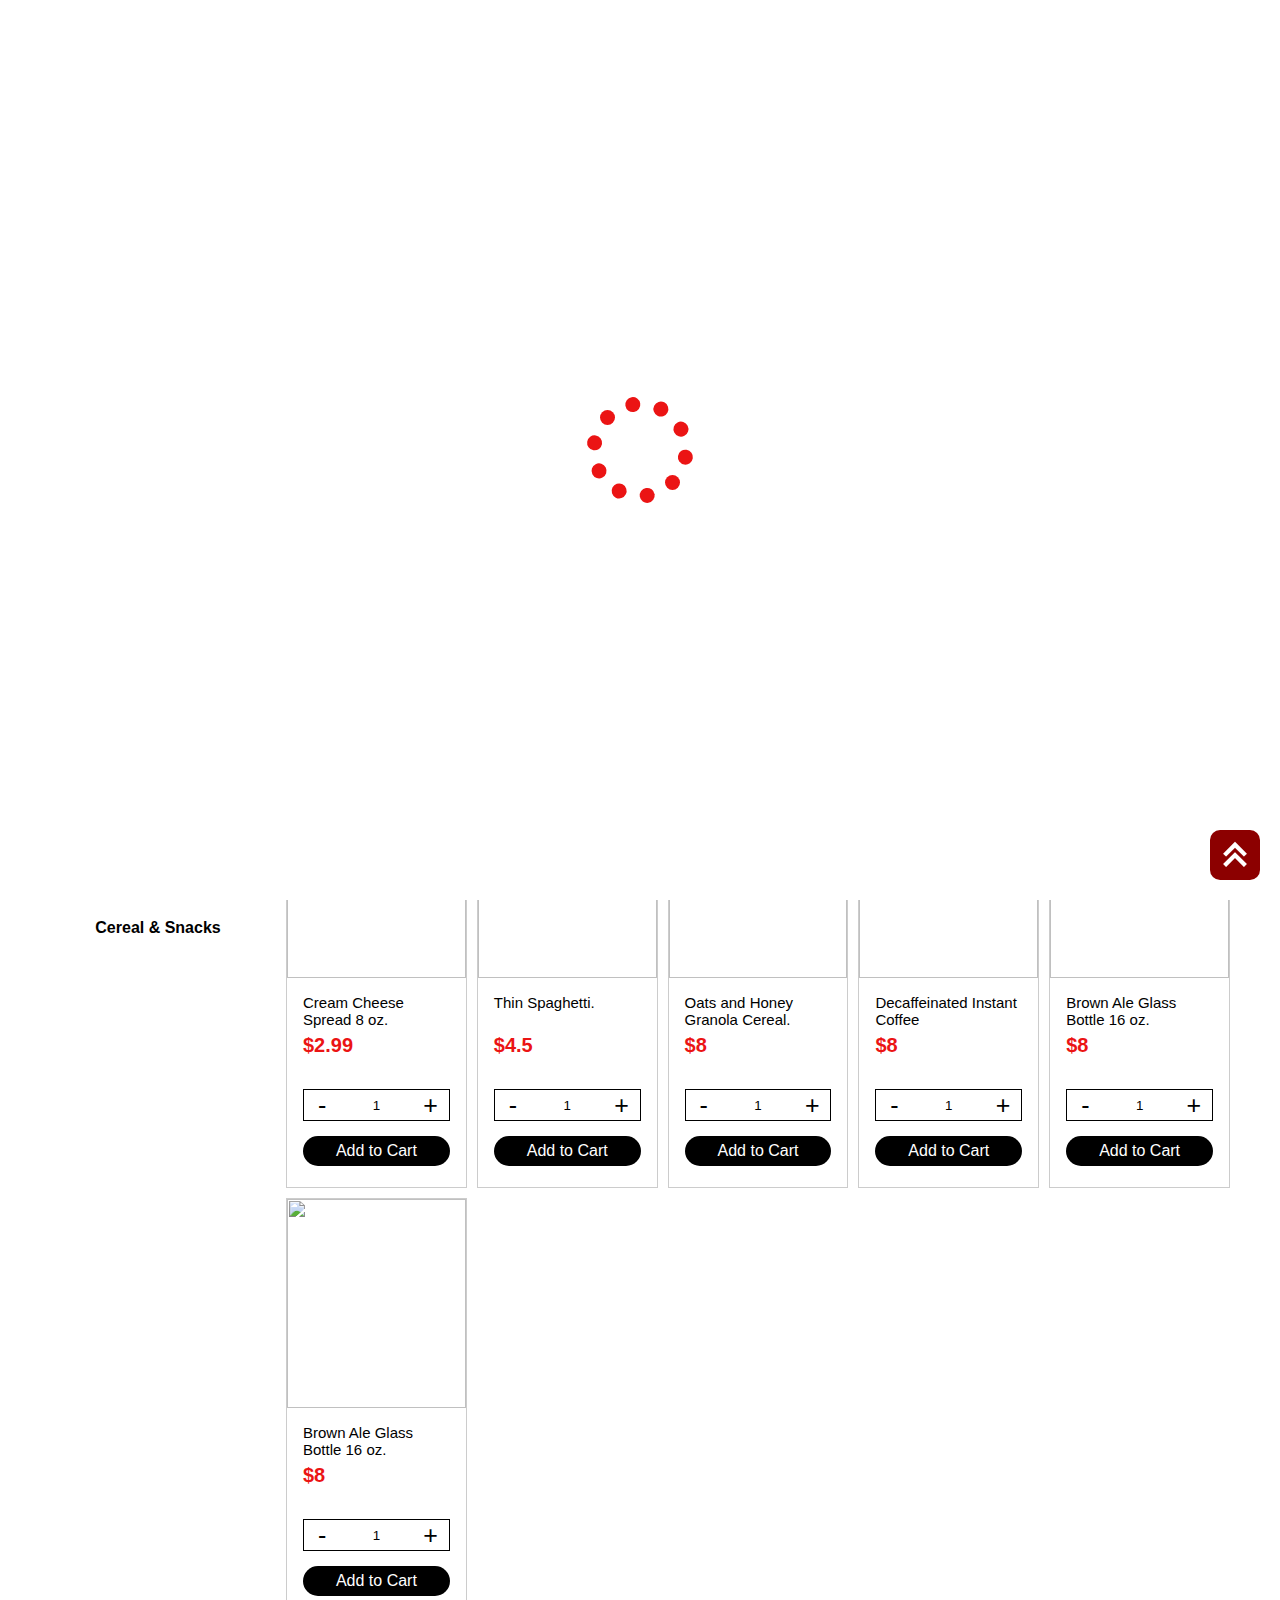
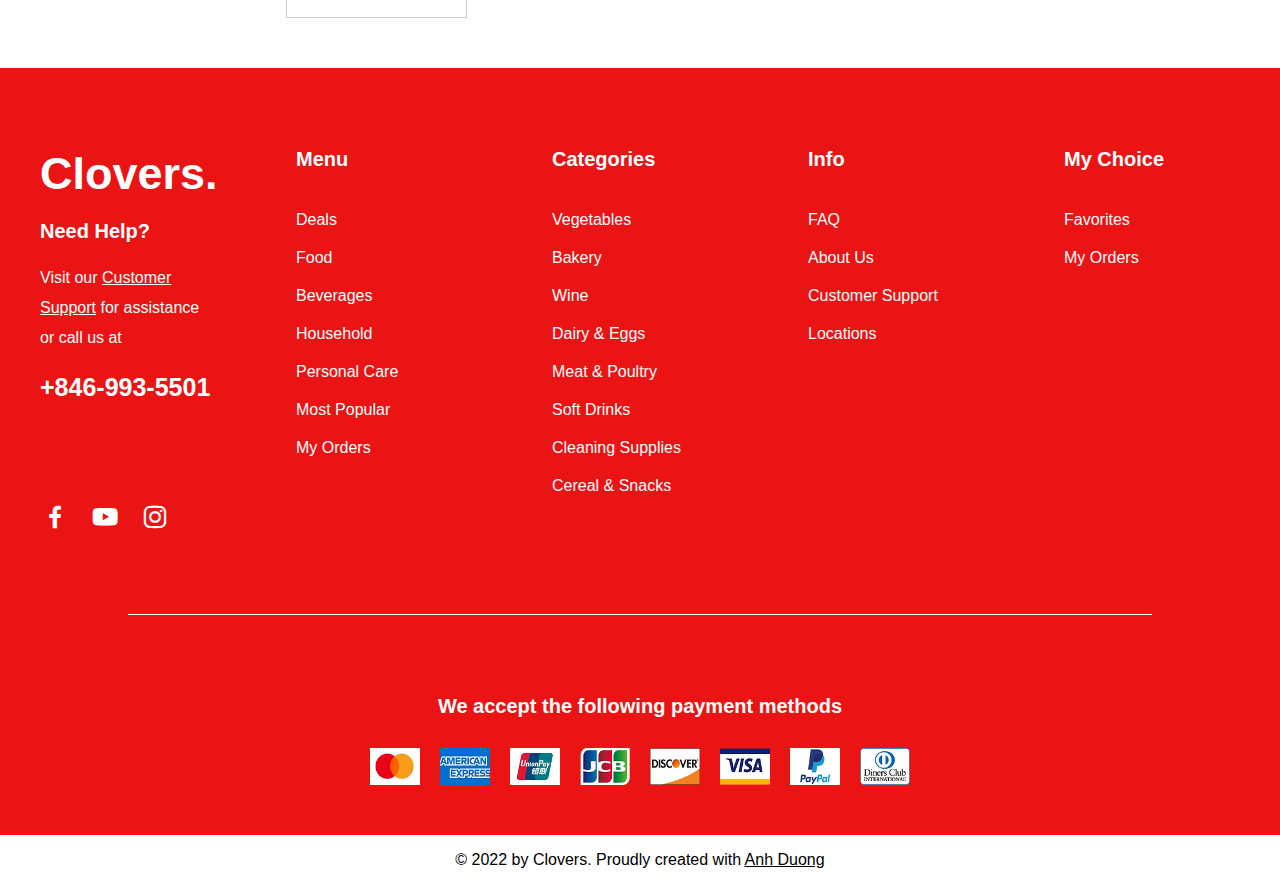
==== product.html @ 2c1ff73f "upload" ====
<!DOCTYPE html>
<html lang="en">

<head>
    <meta charset="UTF-8">
    <meta http-equiv="X-UA-Compatible" content="IE=edge">
    <meta name="viewport" content="width=device-width, initial-scale=1.0">
    <!-- Link css -->
    <link rel="stylesheet" href="src/css/style.css">
    <!-- Link icon -->
    <link href='https://unpkg.com/boxicons@2.1.2/css/boxicons.min.css' rel='stylesheet'>
    <!-- favicon  -->
    <link rel="shortcut icon" href="src/img/logo.png" type="image/x-icon">
    <title>Supermarket</title>
</head>

<body>
    <!-- loading -->
    <div class="loading">
        <div class="loading__main" style="--value:1"></div>
        <div class="loading__main" style="--value:2"></div>
        <div class="loading__main" style="--value:3"></div>
        <div class="loading__main" style="--value:4"></div>
        <div class="loading__main" style="--value:5"></div>
        <div class="loading__main" style="--value:6"></div>
        <div class="loading__main" style="--value:7"></div>
        <div class="loading__main" style="--value:8"></div>
        <div class="loading__main" style="--value:9"></div>
        <div class="loading__main" style="--value:10"></div>
    </div>
    <!-- end loading -->

    <div class="container">
        <header id="header">
            <nav class="sign-in">
                <div class="about-support">
                    <a href="#hello">About Us</a>
                    <a href="">Customer Support</a>
                </div>

                <div class="promotion">
                    <p>Get 20% off your first order.<a href="">Subscribe</a></p>
                </div>

                <div class="main-signIn">
                    <div class="avatar"></div>
                    <a href="signIn.html">Log In</a>
                </div>
            </nav>
            <nav class="search-cart-logo">
                <div class="logo"><a href="index.html">
                        Clovers.</a></div>
                <div class="search">
                    <form action="">
                        <input type="search" placeholder="Search a product e.g. milk" required>
                        <button><i class='bx bx-search'></i></button>
                    </form>
                </div>
                <div class="cart-location">
                    <a href=""> <i class='bx bxs-location-plus'></i></a>

                    <a href=""><i class='bx bxs-cart'></i></a>

                    <label for="checkMenu" class='bx bx-menu'></label>

                </div>
            </nav>
            <nav class="menu">
                <input type="checkbox" name="" id="checkMenu" hidden>
                <ul class="main-menu">
                    <li class="close-x"><label for="checkMenu" class="bx bx-x"></label></li>
                    <li class="item"><a href="">Deals</a></li>
                    <li class="item">
                        <a>Food <i class='bx bx-chevron-down'></i></a>
                        <ul class="sub-menu">
                            <li class="sub-item"><a href="">Vegetables</a></li>
                            <li class="sub-item"><a href="">Fruit</a></li>
                            <li class="sub-item"><a href="">Meat & Poultry</a></li>
                            <li class="sub-item"><a href="">Dairy & Eggs</a></li>
                            <li class="sub-item"><a href="">Cereals & Snacks</a></li>
                        </ul>
                    </li>
                    <li class="item">
                        <a>Beverages <i class='bx bx-chevron-down'></i></a>
                        <ul class="sub-menu">
                            <li class="sub-item"><a href="">Tea</a></li>
                            <li class="sub-item"><a href="">Coffee</a></li>
                            <li class="sub-item"><a href="">Soft Drinks</a></li>
                            <li class="sub-item"><a href="">Beer</a></li>
                        </ul>
                    </li>
                    <li class="item">
                        <a>Household <i class='bx bx-chevron-down'></i></a>
                        <ul class="sub-menu">
                            <li class="sub-item"><a href="">Home & Kitchen</a></li>
                            <li class="sub-item"><a href="">Cleaning Supplies</a></li>
                        </ul>
                    </li>
                    <li class="item">
                        <a>Personal Care <i class='bx bx-chevron-down'></i></a>
                        <ul class="sub-menu">
                            <li class="sub-item"><a href="">Personal Hygiene</a></li>
                            <li class="sub-item"><a href="">Babies</a></li>
                        </ul>
                    </li>
                    <li class="item"><a href="">Most Popular</a></li>
                    <li class="item"><a href="">My Orders</a></li>
                    <li class="item singIn"><a href="signIn.html">Sign In</a></li>
                </ul>
            </nav>
        </header>
        <main>
            <p class="title-display-categories">All Product</p>
            <div class="main-detail-Product-List">
                <nav class="sidebar-product">
                    <p class="sidebar-title">Pirce</p>
                    <div class="select-price">
                        <input  type="range" value="1" min="0" max="10">
                        <span>$1</span>
                    </div>
                    <p class="sidebar-title">Categores</p>
                    <ul class="categories-menu">
                        <li class="activeBg"></li>
                        <li style="color: #fff;" class="categories-items first" onclick="animationClick(this)">All Product</li>
                       <!-- js lặp ra categories -->
                    </ul>

                </nav>
                <div class="list-items">
                    <!-- js display product -->
                </div>
            </div>
        </main>
        <footer id="hello">
            <div class="main-footer">
                <div class="footer-colum">
                    <a href="" class="log-footer">Clovers.</a>
                    <p class="help">Need Help?</p>
                    <p class="customer">Visit our <a href="">Customer Support</a> for assistance or call us at</p>
                    <span class="call">+846-993-5501</span>
                    <div class="footer-info">
                        <a href=""><i class='bx bxl-facebook'></i></a>
                        <a href=""><i class='bx bxl-youtube'></i></a>
                        <a href=""><i class='bx bxl-instagram'></i></a>
                    </div>
                </div>

                <div class="footer-colum">
                    <p class="title-end">
                        Menu</p>
                    <nav class="menu-footer">
                        <ul>
                            <li><a href="">Deals</a></li>
                            <li><a href="">Food</a></li>
                            <li><a href="">Beverages</a></li>
                            <li><a href="">Household</a></li>
                            <li><a href="">Personal Care</a></li>
                            <li><a href="">Most Popular</a></li>
                            <li><a href="">My Orders</a></li>
                        </ul>
                    </nav>
                </div>
                <div class="footer-colum">
                    <p class="title-end">
                        Categories</p>
                    <nav class="menu-footer">
                        <ul>
                            <li><a href="">Vegetables</a></li>
                            <li><a href="">Bakery</a></li>
                            <li><a href="">Wine</a></li>
                            <li><a href="">Dairy & Eggs</a></li>
                            <li><a href="">Meat & Poultry</a></li>
                            <li><a href="">Soft Drinks</a></li>
                            <li><a href="">Cleaning Supplies</a></li>
                            <li><a href="">Cereal & Snacks</a></li>
                        </ul>
                    </nav>
                </div>
                <div class="footer-colum">
                    <p class="title-end">
                        Info</p>
                    <nav class="menu-footer">
                        <ul>
                            <li><a href="">FAQ</a></li>
                            <li><a href="">About Us</a></li>
                            <li><a href="">Customer Support</a></li>
                            <li><a href="">Locations</a></li>
                        </ul>
                    </nav>
                </div>
                <div class="footer-colum">
                    <p class="title-end">
                        My Choice</p>
                    <nav class="menu-footer">
                        <ul>
                            <li><a href="">Favorites</a></li>
                            <li><a href="">My Orders</a></li>
                        </ul>
                    </nav>
                </div>
            </div>
            <div class="sub-footer">
                <div class="banking">
                    <p class="title-banking">We accept the following payment methods</p>
                    <div class="box-logo-bank">
                        <img src="src/img/footer1.webp" alt="">
                        <img src="src/img/footer2.webp" alt="">
                        <img src="src/img/footer3.webp" alt="">
                        <img src="src/img/footer4.webp" alt="">
                        <img src="src/img/footer5.webp" alt="">
                        <img src="src/img/footer6.webp" alt="">
                        <img src="src/img/footer7.webp" alt="">
                        <img src="src/img/footer8.webp" alt="">
                    </div>
                </div>
            </div>

            <div class="author">
                <p>© 2022 by Clovers. Proudly created with <a href="">Anh Duong</a></p>
            </div>
        </footer>
    </div>
    <div class="back-top"><a href="#header" class='bx bx-chevrons-up'></a></div>
    <script src="src/js/main.js"></script>
</body>

</html>
---- src/css/style.css ----
* {
    padding: 0;
    margin: 0;
    box-sizing: border-box;
}

html {
    font-family: Arial, Helvetica, sans-serif;
    /* thuộc tính scroll nuột như ny của bạn */
    scroll-behavior: smooth;
}

/* loading */
.loading {
    position: fixed;
    display: flex;
    justify-content: center;
    align-items: center;
    top: 0;
    height: 100vh;
    left: 0;
    right: 0;
    background-color: #fff;
    z-index: 100;
    transition: 1s;
}

.loading__main {
    position: absolute;
    width: 80px;
    height: 80px;
    transform: rotate(calc(var(--value) * 36deg));
}

.loading__main::before {
    content: "";
    width: 15px;
    height: 15px;
    background-color: #eb1414;
    position: absolute;
    border-radius: 50%;
    animation: loading 1s infinite linear;
    animation-delay: calc(var(--value) * 0.1s);
}

@keyframes loading {
    to {
        transform: scale(0);
    }
}

/* end loading */

.container {
    width: 100%;
    height: auto;
}

header {
    width: 100%;
    height: 210px;
}

.sign-in {
    width: 100%;
    height: 60px;
    background: #8c0000;
    display: flex;
    align-items: center;
    padding: 0 50px;
}

.bx.bx-menu {
    display: none;
}

.about-support {
    width: 30%;
    display: flex;
    justify-content: start;
}

.about-support a {
    text-decoration: none;
    color: #fff;
    margin-right: 25px;
}

.promotion {
    width: 40%;
    display: flex;
    justify-content: center;
}

.promotion>p {
    color: #fff;
}

.promotion>p>a {
    color: #fff;
}

.main-signIn {
    width: 30%;
    height: 100%;
    display: flex;
    justify-content: end;
    align-items: center;
}

.main-signIn>a {
    display: inline-block;
    color: #fff;
    text-decoration: none;
}

.main-signIn>a:hover {
    opacity: 0.8;
}

.avatar {
    width: 26px;
    height: 26px;
    border-radius: 50%;
    background-color: #fff;
    position: relative;
    overflow: hidden;
    border: 2px solid #fff;
    margin-right: 20px;
}

.avatar::before {
    content: "";
    position: absolute;
    width: 20px;
    height: 20px;
    border-radius: 50%;
    background-color: #8c0000;
    bottom: -10px;
    left: 1px;
}

.avatar::after {
    content: "";
    position: absolute;
    width: 10px;
    height: 10px;
    border-radius: 50%;
    background-color: #8c0000;
    top: 1px;
    left: 6px;
}

.search-cart-logo {
    width: 100%;
    height: 90px;
    background: #eb1414;
    padding: 0 50px;
    display: flex;
    align-items: center;
}

.logo {
    width: 20%;
    display: flex;
    justify-content: start;
}

.logo a {
    font-size: 45px;
    font-weight: bold;
    text-decoration: none;
    color: #fff;
}

.search {
    width: 60%;
    display: flex;
    justify-content: center;
}

.search>form {
    width: 525px;
    height: 50px;
    background-color: aquamarine;
    border-radius: 50px;
    overflow: hidden;
    display: flex;
}

.search>form>input {
    width: 90%;
    height: 50px;
    outline: none;
    border: none;
    padding-left: 20px;
    font-size: 20px;
}

.search>form>button {
    width: 10%;
    height: 100%;
    border: none;
    background-color: #fff;
}

.search>form>button>.bx-search {
    font-size: 20px;
    font-weight: bold;
    color: #eb1414;
}

.cart-location {
    width: 20%;
    display: flex;
    justify-content: end;
}

.cart-location a {
    text-decoration: none;
    color: #fff;
    font-size: 30px;
    margin-left: 25px;
}

.menu {
    width: 100%;
    height: 60px;
    background-color: #fff;
}
.item.singIn{
    display: none;
}

.close-x {
    display: none;
}

.main-menu {
    width: 100%;
    height: 100%;
    display: flex;
    justify-content: center;
    align-items: center;
    position: relative;
}

.item {
    list-style: none;
    padding: 35px;
}

.item:hover>a,
.item:hover .sub-menu {
    color: #eb1414;
    display: block;
}

.item>a {
    list-style: none;
    color: #000;
    text-decoration: none;
    font-size: 20px;
}

.sub-menu {
    display: none;
    position: absolute;
    top: 60px;
    width: fit-content;
    padding: 0 20px;
    transform: translateX(-20px);
    background-color: #fff;
    z-index: 10;
}

.sub-item {
    list-style: none;
    padding: 10px 0;

}

.sub-item:hover>a {
    color: #eb1414;
}

.sub-item>a {
    text-decoration: none;
    color: #000;
    font-size: 20px;
}

main {
    width: 100%;
    height: auto;
}

/* css banner */
.bgVideo {
    width: 100%;
    height: 600px;
    position: relative;
}

.bgVideo>video {
    width: 100%;
    height: 100%;
    object-fit: cover;
    border-bottom: 1px solid #fff;
}

.sub-bgVideo {
    width: 500px;
    height: auto;
    position: absolute;
    z-index: 1;
    background-color: rgba(235, 255, 255, 0.5);
    color: #000;
    padding: 20px;
    top: 70px;
    left: 100px;
    border-radius: 20px;
}

.sub-title1 {
    display: block;
    font-size: 25px;
    margin: 20px 0;
}

.main-title {
    display: block;
    font-size: 60px;
    font-weight: bold;
    margin: 20px 0;
}

.sub-title2 {
    display: block;
    font-size: 35px;
    font-weight: bold;
    margin: 20px 0;
}

.btn {
    display: inline-block;
    padding: 10px 25px;
    margin: 20px 0;
    border: none;
    border-radius: 20px;
    background-color: #8c0000;
    color: #fff;
    font-weight: bold;
    text-decoration: none;
    transition: 0.25s;
}

.btn:hover {
    background-color: #eb1414;
}

/* end banner */


/* css best deals */

.slider-product-best {
    width: 980px;
    height: auto;
    margin: auto;
}

.slider-title {
    font-size: 40px;
    font-weight: bold;
    margin: 50px 0;
}

.frame-slider {
    width: 100%;
    height: auto;
    position: relative;
}

.bx-chevron-left,
.bx-chevron-right {
    font-size: 80px;
    width: 80px;
    height: 80px;
    display: block;
    position: absolute;
    z-index: 1;
}

.bx-chevron-left {
    left: 0;
    top: 50%;
    transform: translate(-100%, -50%);
    transition: 0.1s;
}

.bx-chevron-right {
    right: 0;
    top: 50%;
    transform: translate(100%, -50%);
    transition: 0.1s;
}

.bx-chevron-right:active,
.bx-chevron-left:active {
    color: #eb1414;
    font-size: 90px;
}

.main-slider-best {
    width: 100%;
    height: 400px;
    display: flex;
    overflow: hidden;
}

.product {
    border: 1px solid #ccc;
    width: 18%;
    height: 100%;
    flex: 1 0 18%;
    margin-right: 2.1%;
    transition: 0.25s;
}

.avatar-product {
    width: 100%;
    height: 50%;
    display: block;
}

.avatar-product>img {
    width: 100%;
    height: 100%;
    object-fit: cover;
}

.name-price {
    padding: 16px;
    display: block;
    text-decoration: none;
}

.name-product {
    font-size: 15px;
    display: block;
    height: 20px;
    margin-bottom: 20px;
    color: #000;
}

.price-product {
    font-size: 20px;
    display: block;
    font-weight: bold;
    color: #eb1414;
}

.add-cart {
    padding: 16px;
}

.add-cart>form {
    display: flex;
    border: 1px solid black;
}

.add-cart>form>input {
    width: 50%;
    height: 30px;
    position: relative;
    text-align: center;
    border: none;
    outline: none;
}

.minus {
    background-color: #fff;
    font-size: 25px;
    width: 25%;
    height: 30px;
    line-height: 30px;
    text-align: center;
    cursor: default;
    border: none;
    user-select: none;
}

.add {
    background-color: #fff;
    font-size: 25px;
    width: 25%;
    height: 30px;
    border: none;
    line-height: 30px;
    text-align: center;
    cursor: default;
    user-select: none;
}

.add:active {
    color: #eb1414;
}
.minus:active {
    color: #eb1414;
}

.btn-add-cart {
    width: 100%;
    height: 30px;
    border: none;
    background-color: #000;
    color: #fff;
    line-height: 30px;
    text-align: center;
    border-radius: 20px;
    cursor: pointer;
    margin-top: 15px;
    transition: 0.25s;
}

.btn-add-cart:hover {
    opacity: 0.6;
}

.btn-shop-best {
    padding: 15px 25px;
    border: none;
    border-radius: 25px;
    margin:50px 0 50px 50%;
    transform: translateX(-50%);
    display: inline-block;
    background-color: #eb1414;
    color: #fff;
    border: 1px solid #eb1414;
    font-weight: bold;
    transition: 0.25s;
    text-decoration: none;
}

.btn-shop-best:hover {
    background-color: #fff;
    color: #eb1414;
}

/*end css best deals */

/* css sub banner */
.sub-banner {
    width: 980px;
    height: 500px;
    margin: 50px auto;
    display: flex;
    transform: translateX(-20px);
}

.banner-left {
    width: 65%;
    height: 100%;
    padding: 0 20px;
    position: relative;
}

.banner-left>img {
    width: 100%;
    height: 100%;
    object-fit: cover;
}

.banner-left:after {
    position: absolute;
    content: "Limited Supply";
    font-size: 25px;
    font-weight: bold;
    z-index: 10;
    width: 150px;
    height: 150px;
    background-color: #eb1414;
    color: #fff;
    top: 50px;
    right: 50px;
    border-radius: 50%;
    display: flex;
    text-align: center;
    align-items: center;
    transition: 0.25s;
    transform: rotate(20deg);
}

.banner-reight {
    width: 35%;
    height: 100%;
    padding: 0 20px;
    position: relative;
}

.banner-reight>img {
    width: 100%;
    height: 100%;
    object-fit: cover;
}

.content-banner-left {
    position: absolute;
    width: 80%;
    height: 100%;
    display: flex;
    flex-direction: column;
    justify-content: center;
    top: 0;
    padding-left: 20px;
}

.content-banner-right>a,
.content-banner-left>a {
    color: #fff;
    text-decoration: none;
    font-weight: bold;
    background-color: #eb1414;
    border-radius: 20px;
    border: 1px solid #eb1414;
    transition: 0.25s;
    display: inline-block;
    width: 150px;
    height: 40px;
    line-height: 40px;
    text-align: center;
    margin-top: 20px;
}

.content-banner-right>a:hover,
.content-banner-left>a:hover {
    color: #eb1414;
    background-color: #fff;
    border: 1px solid #eb1414;
}

.title-left-1 {
    font-size: 20px;
    font-weight: bold;
}

.title-left-2 {
    font-size: 35px;
    font-weight: bold;
    margin: 20px 0;
}

.title-left-3 {
    font-size: 80px;
    font-weight: bold;
}

.title-left-4 {
    font-size: 20px;
    margin: 20px 0;
}

.content-banner-right {
    position: absolute;
    top: 0;
    width: 100%;
    height: 100%;
    padding: 0 20px;
    display: flex;
    flex-direction: column;
    justify-content: center;
}

.title-right-1 {
    font-size: 20px;
    font-weight: bold;
}

.title-right-2 {
    font-size: 110px;
    font-weight: bold;
    margin: 20px 0;
}

.title-right-2>sup {
    font-size: 25px;
    font-weight: bold;
    display: inline-block;
    transform: translate(-15px, -30px);
}

.title-right-3 {
    font-size: 20px;
}

/*end css sub banner */

/* css categories */
.categories {
    width: 980px;
    height: auto;
    margin: 0 auto 50px;
}

.title-categories {
    font-size: 40px;
    font-weight: bold;
    margin: 50px 0;
}

.main-categories {
    display: grid;
    width: 100%;
    grid-template-columns: repeat(4, 1fr);
    grid-auto-rows: 400px;
}

.box-categories {
    border: 2px solid #ccc;
    margin: -2px -2px 0 0;
    position: relative;
    overflow: hidden;
}

.box-categories::after {
    content: "";
    position: absolute;
    width: 200px;
    height: 200px;
    border-radius: 50%;
    background-color: #FEEFD2;
    top: 20px;
    left: 50%;
    z-index: -1;
    transform: translateX(-50%);
    transition: 0.25s;
}

.categories-img {
    width: 100%;
    height: 80%;
}

.categories-img>img {
    width: 100%;
    height: 100%;
    object-fit: contain;
}

.categories-name {
    display: flex;
    justify-content: center;
    align-items: center;
    font-size: 20px;
    font-weight: bold;
}

/* end css categories */

/* css bg sub footer */
.sub-footer-bg {
    width: 100%;
    height: 400px;
    overflow: hidden;
    position: relative;
}

.sub-footer-bg>img {
    width: 150%;
    height: 100%;
    object-fit: cover;
    transition: 0.5s;

}

.content-bg {
    position: absolute;
    color: #fff;
    width: 100%;
    padding: 50px 250px;
    margin-left: 50%;
    transform: translateX(-50%);
    top: 0;
    left: 0;
    right: 0;
    bottom: 0;
    background-color: rgba(0, 0, 0, 0.388);
    z-index: 1;
}

.content-bg>p {
    font-size: 100px;
    font-weight: bold;
    margin: 20px 0;
}

.content-bg>p>sup {
    font-size: 25px;
    font-weight: bold;
    transform: translateY(-25px);
    display: inline-block;
}

.subscribe {
    font-size: 25px;
    font-weight: bold;
}

.order {
    font-size: 30px;
    font-weight: bold;
    margin-bottom: 15px;
    display: block;
}

.content-bg>form {
    width: 100%;
    height: auto;
}

.content-bg>form>label {
    display: block;
    margin-bottom: 10px;
}

.content-bg>form>input[type="text"] {
    width: 75%;
    height: 40px;
    border-radius: 40px;
    border: 2px solid #eb1414;
    outline: none;
    padding: 20px;
    font-size: 20px;
    background-color: #000;
    margin-right: 10px;
    color: #fff;
}

.content-bg>form>input[type="submit"] {
    width: 20%;
    height: 40px;
    border-radius: 40px;
    color: #fff;
    border: 2px solid #eb1414;
    outline: none;
    background-color: #eb1414;
    font-weight: bold;
    transition: 0.25s;
}

.content-bg>form>input[type="submit"]:hover {
    background-color: #fff;
    color: #eb1414;
}

/* end bg sub footer */

/* footer css */

footer {
    width: 100%;
    height: auto;
    background-color: #eb1414;
    color: #fff;
}

.main-footer {
    display: flex;
    padding: 40px 0;
}

.footer-colum {
    width: 20%;
    height: auto;
    padding: 40px;
}

.log-footer {
    font-size: 45px;
    font-weight: bold;
    text-decoration: none;
    color: #fff;
}

.help {
    font-size: 20px;
    font-weight: bold;
    margin: 20px 0;
}

.call {
    font-size: 25px;
    font-weight: bold;
    margin: 20px 0;
    display: block;
}

.customer {
    line-height: 30px;
}

.customer>a {
    color: #fff;
}

.footer-info {
    width: 100%;
    height: auto;
    display: flex;
    margin-top: 100px;
}

.bxl-facebook,
.bxl-youtube,
.bxl-instagram {
    color: #ffffff;
    font-size: 30px;
    margin-right: 20px;
}

.title-end {
    font-size: 20px;
    font-weight: bold;
}

.menu-footer {
    padding-top: 30px;
}

.menu-footer>ul>li {
    list-style: none;
    padding: 10px 0;
}

.menu-footer>ul>li>a {
    color: #fff;
    text-decoration: none;
}

.sub-footer {
    width: 80%;
    height: auto;
    margin: auto;
    text-align: center;
    padding: 50px;
    border-top: 1px solid #fff;
}

.banking {
    width: 100%;
    height: auto;
}

.title-banking {
    font-size: 20px;
    font-weight: bold;
    margin: 30px 0;
}

.box-logo-bank {
    display: flex;
    justify-content: center;
}

.box-logo-bank>img {
    width: 50px;
    margin: 0 10px;
}

.author {
    width: 100%;
    height: 50px;
    background-color: #fff;
    color: #000;
    line-height: 50px;
    text-align: center;
}

.author>p>a {
    color: #000;
}

.back-top{
    position:fixed;
    bottom: 20px;
    right: 20px;
    width: 50px;
    height: 50px;
    border-radius: 10px;
    background-color: #8c0000;
    z-index: 100;
}

.bx-chevrons-up{
    font-size: 50px;
    color: #fff;
    position: absolute;
    z-index: 101;
    text-decoration: none;
    cursor: pointer;
}


/* responsive */

/* responsive mobile */
@media only screen and (max-width:740px) {

    .container {
        width: 100%;
        height: auto;
    }
    .item.singIn{
        display: block;
    }

    header {
        width: 100%;
        height: auto;
    }

    .sign-in {
        display: none;
    }

    .search-cart-logo {
        display: grid;
        grid-template-columns: repeat(3, 1fr);
        grid-template-areas:
            "cc aa ff"
            "bb bb bb"
        ;
        height: auto;
        padding: 20px;
        row-gap: 20px;
    }

    .logo {
        grid-area: cc;
        width: 100%;
    }

    .logo a {
        font-size: 40px;
    }

    .search {
        grid-area: bb;
        width: 100%;
    }

    .cart-location {
        width: 100%;
        grid-area: ff;
    }

    .cart-location a {
        font-size: 30px;
        margin-left: 10px;
    }

    .bx.bx-menu {
        display: block;
        font-size: 35px;
        margin-left: 10px;
        color: #fff;
    }

    .close-x {
        display: block;
        font-size: 40px;
        display: flex;
        justify-content: end;
        align-items: center;
        width: 100%;
    }

    .close-x>.bx.bx-x {
        display: block;
        width: 40px;
        height: 40px;
        color: #000;
    }

    .menu {
        width: 0;
        height: 20px;
    }

    .main-menu {
        position: absolute;
        top: 0;
        left: 0;
        right: 0;
        bottom: 0;
        height: 100vh;
        width: 100%;
        background-color: #ffffff;
        flex-direction: column;
        z-index: 10;
        padding: 20px;
        justify-content: start;
        transform: translateX(-100%);
        transition: 0.25s;
    }

    #checkMenu:checked~.main-menu {
        transform: translateX(0%);
    }

    .item {
        padding: 10px;
        width: 100%;
    }

    .sub-menu {
        position: static;
        background-color: #fff;
        transform: translateX(10px);
    }

    main {
        width: 100%;
        height: auto;
    }

    .bgVideo {
        width: 100%;
        height: 300px;
    }

    .sub-bgVideo {
        width: 100%;
        height: 100%;
        position: absolute;
        z-index: 1;
        background-color: rgba(0, 0, 0, 0.2);
        color: #fff;
        padding: 20px;
        top: 0;
        left: 0;
        border-radius: 0;
    }
    .sub-title1 {
        font-size: 20px;
    }

    .main-title {
        font-size: 30px;
    }
    .sub-title2 {
        font-size: 20px;
    }
    .slider-product-best{
        width: 100%;
        height: auto;
        position: relative;
    }

    .slider-title {
        font-size: 20px;
        font-weight: bold;
        text-align: center;
        margin: 30px 0;
    }
    .main-slider-best {
        width: 80%;
        height: 400px;
        display: flex;
        margin: auto;
    }
    .product {
        border: 1px solid #ccc;
        width: 100%;
        height: 100%;
        flex: 1 0 100%;
        margin: 0;
        transition: 0.25s;
    }    
    .bx-chevron-left {
        left: 0px;
        font-size: 50px;
        top: 50%;
        width: 50px;
        height: 50px;
        transition: 0.1s;
        transform: translateX(0%);
    }
    .bx-chevron-left:active,
    .bx-chevron-right:active{
        font-size: 50px;
    } 
    .bx-chevron-right {
        right: 0px;
        top: 50%;
        width: 50px;
        height: 50px;
        transform: translateX(0%);
        font-size: 50px;
        transition: 0.1s;
    }

    .sub-banner {
        width: 100%;
        height: auto;
        margin: 0;
        display: flex;
        transform: translateX(0);
        flex-direction: column;
    }
    .banner-left {
        width: 100%;
        height: 300px;
        padding: 0 ;
        position: relative;
    }
    .banner-left::after{
        width: 100px;
        height: 100px;
        font-size: 20px;
        top: 10px;
        right: 10px;
    }
    .title-left-2,
    .title-left-1{
        display: none;
    }
    .title-left-3{
        font-size: 30px;
    }
    .title-left-4{
        font-size: 20px;
    }
    .banner-reight {
        width: 100%;
        height: 300px;
        padding: 0;
    }

    .categories {
        width: 100%;
        height: auto;
        margin: 0 auto 50px;
    }
    .title-categories {
        font-size: 20px;
        font-weight: bold;
        margin: 30px 0;
        text-align: center;
    }

    .main-categories {
        display: grid;
        width: 100%;
        padding: 10px;
        grid-template-columns: 1fr 1fr;
        grid-auto-rows: 300px;
    }

    .content-bg {
        position: absolute;
        color: #fff;
        width: 100%;
        padding: 20px;
        margin-left: 0;
        transform: translateX(0);
    }
    .content-bg>form>input[type="text"] {
        width: 60%;
    }
    .content-bg>form>input[type="submit"] {
        width: 30%;
    }

    footer {
        width: 100%;
        height: auto;
    }

    .main-footer {
        display: flex;
        padding: 40px 0;
        flex-direction: column;
    }
    .footer-colum{
        width: 100%;
        text-align: center;
    }
    .footer-info{
        justify-content: space-evenly;
    }
    .box-logo-bank{
        width: 100%;
        height: auto;
    }
    .box-logo-bank>img {
        width: 10.25%;
        margin: 0 5px;
    }

}

/* responsive tablet */
@media only screen and (min-width:740px) and (max-width:1024px) {}

/* css sign in */

.wrapper {
    width: 100%;
    height: auto;
}

.title-from {
    text-align: center;
}

.title-from span {
    font-weight: 600;
    font-size: 16px;
    color: #2D3748;
    display: block;
    margin-bottom: 16px;
}

.title-from p {
    font-weight: 900;
    font-size: 32px;
    color: #1A202C;
    margin-bottom: 48px;
}

.main-from-signUp {
    width: 500px;
    padding: 0 50px;
    margin: auto;
    height: auto;
}

.main-from-signUp>form>span {
    display: block;
    height: 30px;
    line-height: 30px;
    color: red;
}

.main-from-signUp>form {
    width: 100%;
    height: auto;
}

.main-from-signUp>form>label {
    font-weight: 600;
    font-size: 16px;
    line-height: 19px;
    margin: 12px 0 11px;
    display: block;
}

.main-from-signUp>form>input {
    width: 100%;
    height: 50px;
    font-weight: 400;
    font-size: 14px;
    color: #C4C4C4;
    padding-left: 17px;
    border-radius: 5px;
    border: 1px solid #37A9CD;
}

.main-from-signUp>form>button {
    width: 100%;
    height: 50px;
    font-weight: 600;
    font-size: 16px;
    line-height: 19px;
    color: #FFFFFF;
    background: #2D3748;
    border-radius: 5px;
}

.main-from-signUp>form>button img {
    margin: -4px 10px;
}

.main-from-signUp>form>input:focus {
    outline-color: #37A9CD;
}

#submit-signIn {
    background-color: #37A9CD;
    font-weight: 600;
    font-size: 16px;
    color: #FFFFFF;
    margin: 30px 0 15px;
}

.forgot-password {
    margin: 32px auto 150px;
    text-align: center;
    width: 500px;
    height: auto;
    font-weight: 700;
    text-decoration: none;
    font-size: 18px;
    color: #616161;
    line-height: 35px;
}

.forgot-password a {
    font-weight: 700;
    text-decoration: none;
    font-size: 18px;
    color: #37A9CD;
}
/* css signup */

.wrapper {
    width: 100%;
    height: auto;
}

.logo-signIn-signUp {
    width: 100%;
    height: 29px;   
    margin: 45px auto 128px;
    text-align: center;
}
.logo-signIn-signUp>a{
    font-size: 40px;
    font-weight: bold;
    text-decoration: none;
    color: #eb1414;
}


.title-from {
    text-align: center;
}

.title-from span {
    font-weight: 600;
    font-size: 16px;
    color: #2D3748;
    display: block;
    margin-bottom: 16px;
}

.title-from p {
    font-weight: 900;
    font-size: 32px;
    color: #1A202C;
    margin-bottom: 48px;
}

.main-from {
    width: 500px;
    padding: 0 50px;
    margin: auto;
    height: auto;
}

.main-from>form {
    width: 100%;
    height: auto;
}

.main-from>form>label {
    font-weight: 600;
    font-size: 16px;
    line-height: 19px;
    margin: 12px 0 11px;
    display: block;
}

.main-from>form>span {
    display: block;
    height: 30px;
    line-height: 30px;
    color: red;
}

.main-from>form>input {
    width: 100%;
    height: 50px;
    font-weight: 400;
    font-size: 14px;
    color: #C4C4C4;
    padding-left: 17px;
    border-radius: 5px;
    border: 1px solid #37A9CD;
}

.main-from>form>button {
    width: 100%;
    height: 50px;
    font-weight: 600;
    font-size: 16px;
    line-height: 19px;
    color: #FFFFFF;
    background: #2D3748;
    border-radius: 5px;
}

.main-from>form>button img {
    margin: -4px 10px;
}

.main-from>form>input:focus {
    outline-color: #37A9CD;
}

#submit-signUp {
    background-color: #37A9CD;
    font-weight: 600;
    font-size: 16px;
    color: #FFFFFF;
    margin: 30px 0 15px;
    margin-bottom: 150px;
}
/* responsive sign in - sign up  */

/* mobilele */
@media only screen and (max-width:740px) {
    .wrapper {
        width: 100%;
        height: auto;
    }

    .logo-signIn-signUp {
        display: none;
    }

    .title-from {
        margin-top: 50px;
    }

    .title-from p {
        margin-bottom: 0px;
        font-size: 25px;
    }

    .main-from-signUp,
    .main-from {
        width: 100%;
        padding: 20px 40px;
    }

    .main-from-signUp>form>label,
    .main-from>form>label {
        display: none;
    }

    .main-from-signUp>form>input:focus,
    .main-from>form>input:focus {
        border-bottom: 2px solid #37A9CD;
        transform: 0.25s;
    }

    .main-from-signUp>form>span,
    .main-from>form>span {
        display: block;
        height: 20px;
        line-height: 20px;
        color: red;
        flex-direction: column-reverse;
    }


    .main-from-signUp>form>input,
    .main-from>form>input {
        border: none;
        border-radius: 0;
        border-bottom: 2px solid;
        padding: 0;
        width: 100%;
        margin-top: 30px;
        outline: none;
    }

    .main-from-signUp>form>input[type="button"],
    .main-from>form>input[type="button"],
    .main-from>form>button {
        border-radius: 30px;
    }

    .forgot-password {
        width: 100%;
    }

    .forgot-password a,
    .forgot-password p {
        width: 100%;
        font-size: 15px;
    }

    #password ::placeholder {
        display: none;
    }
}

/* tablet */
@media only screen and (min-width:740px) and (max-width:1025px) {
    .wrapper {
        width: 644px;
        height: auto;
    }
}


/* css detail */

.detail-product{
    width: 980px;
    height: 600px;
    display: flex;
    justify-content: center;
    margin: 50px auto 200px auto;
    background:#fff;
}
.detail-left{
    width: 50%;
    height: 100%;
    border: 1px solid #ccc;
    display: flex;
    justify-content: center;
    align-items: center;
}
.detail-left>image{
    width: 100%;
    height: 100%;
    object-fit: contain;
}
.detail-right{
    width: 50%;
    height: 10%;
    padding: 40px;
}
.detail-name{
    font-size: 30px;
    font-weight: bold;
}
.detail-price{
    display: block;
    color: #eb1414;
    font-size: 25px;
    margin: 20px 0;
}
.detail-right>form>label{
    display: block;
    margin-bottom: 10px;
}
#quantity{
    width: 80px;
    height: 30px;
    font-size: 20px;
    outline: none;
    display: block;
    margin-bottom: 50px;
    text-align: center;
}

.detail-right>form>button{
    padding: 10px 50px;
    border: 1px solid #eb1414;
    background-color: #eb1414;
    color: #fff;
    font-weight: bold;
    transition: 0.25s;
    border-radius: 30px;
    margin-bottom: 50px;
}
.detail-right>form>button:hover{
    background-color: #fff;
    color: #eb1414;
    cursor: pointer;
}
.detail-info{
    width: 100%;
    height: inherit;
}

.desc-content{
    width: 100%;
    height: auto;
    color: #000;  
    font-size: 20px;  
}

/* css product */
.title-display-categories{
    width: 100%;
    text-align: center;
    font-size: 50px;
    font-weight: bold;
    margin: 50px 0 20px;
}
.main-detail-Product-List{
    width: 100%;
    height: auto;
    margin-bottom: 50px;
    display: flex;
    padding: 0 50px;
}

.sidebar-product{
    width: 20%;
   padding-right: 20px;
}
.sidebar-title{
    text-align: center;
    font-size: 30px;
    padding-bottom: 10px;
    font-weight: bold;
    margin-bottom: 10px;
    border-bottom: 1px solid;
}
.select-price{
    width: 90%;
    height: 80px;
    display: flex;
    flex-direction: row;
    align-items: center;
    justify-content: space-around;
    background-color: #fff;
    padding: 0 10px;
    margin: 20px 0 50px;
    border-radius: 10px;
    box-shadow: 0 0 10px #ccc;
}
.select-price>input[type="range"]{
    width: 75%;
    height: 2px;
    outline: none;
    cursor: pointer;
}
.select-price>span{
    display:block;
    text-align: center;
    width: 12%;
    color: #eb1414;
    font-weight: bold;
}
.categories-menu{
    width: 100%;
    height: auto;
    position: relative;
}
.categories-items{
    list-style: none;
    width: 100%;
    height: 40px;
    line-height: 40px;
    cursor: pointer;
    text-align: center;
    font-weight: bold;
    user-select: none;
    color: #000;
}

.activeBg{
    transition: 0.25s;
    width: 100%;
    list-style: none;
    display: block;
    background-color: #eb1414;
    height: 40px;
    position: absolute;
    border-radius: 10px;
    z-index: -1;
}

.list-items{
    width: 80%;
    display: grid;
    grid-template-columns: repeat(5,1fr);
    grid-auto-rows: 420px;
    gap: 10px;
}
@keyframes overlay {
    0%{opacity: 0;};
    20%{opacity: 0.2;};
    40%{opacity: 0.4;};
    60%{opacity: 0.6;};
    80%{opacity: 0.8;};
    100%{opacity: 1;};
}
.list-items>.product{
    width: 100%;
    height: 100%;
}
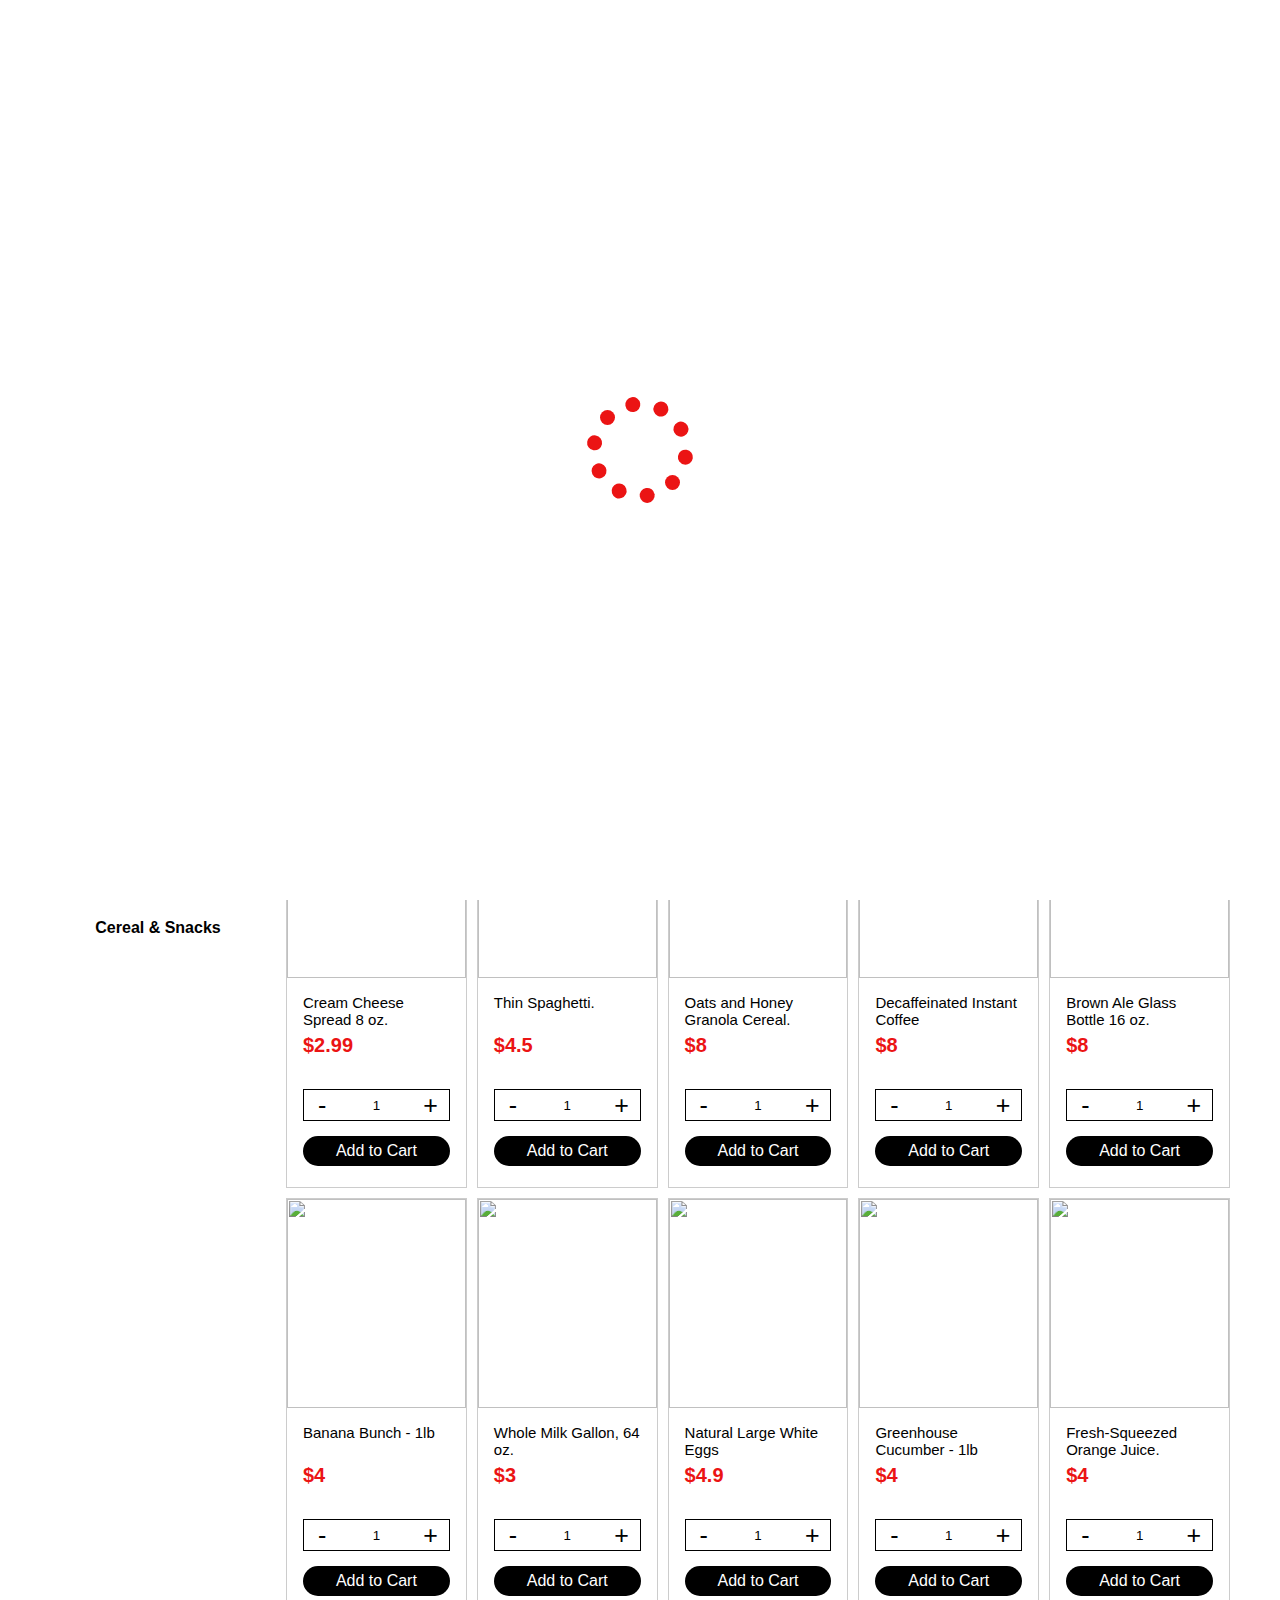
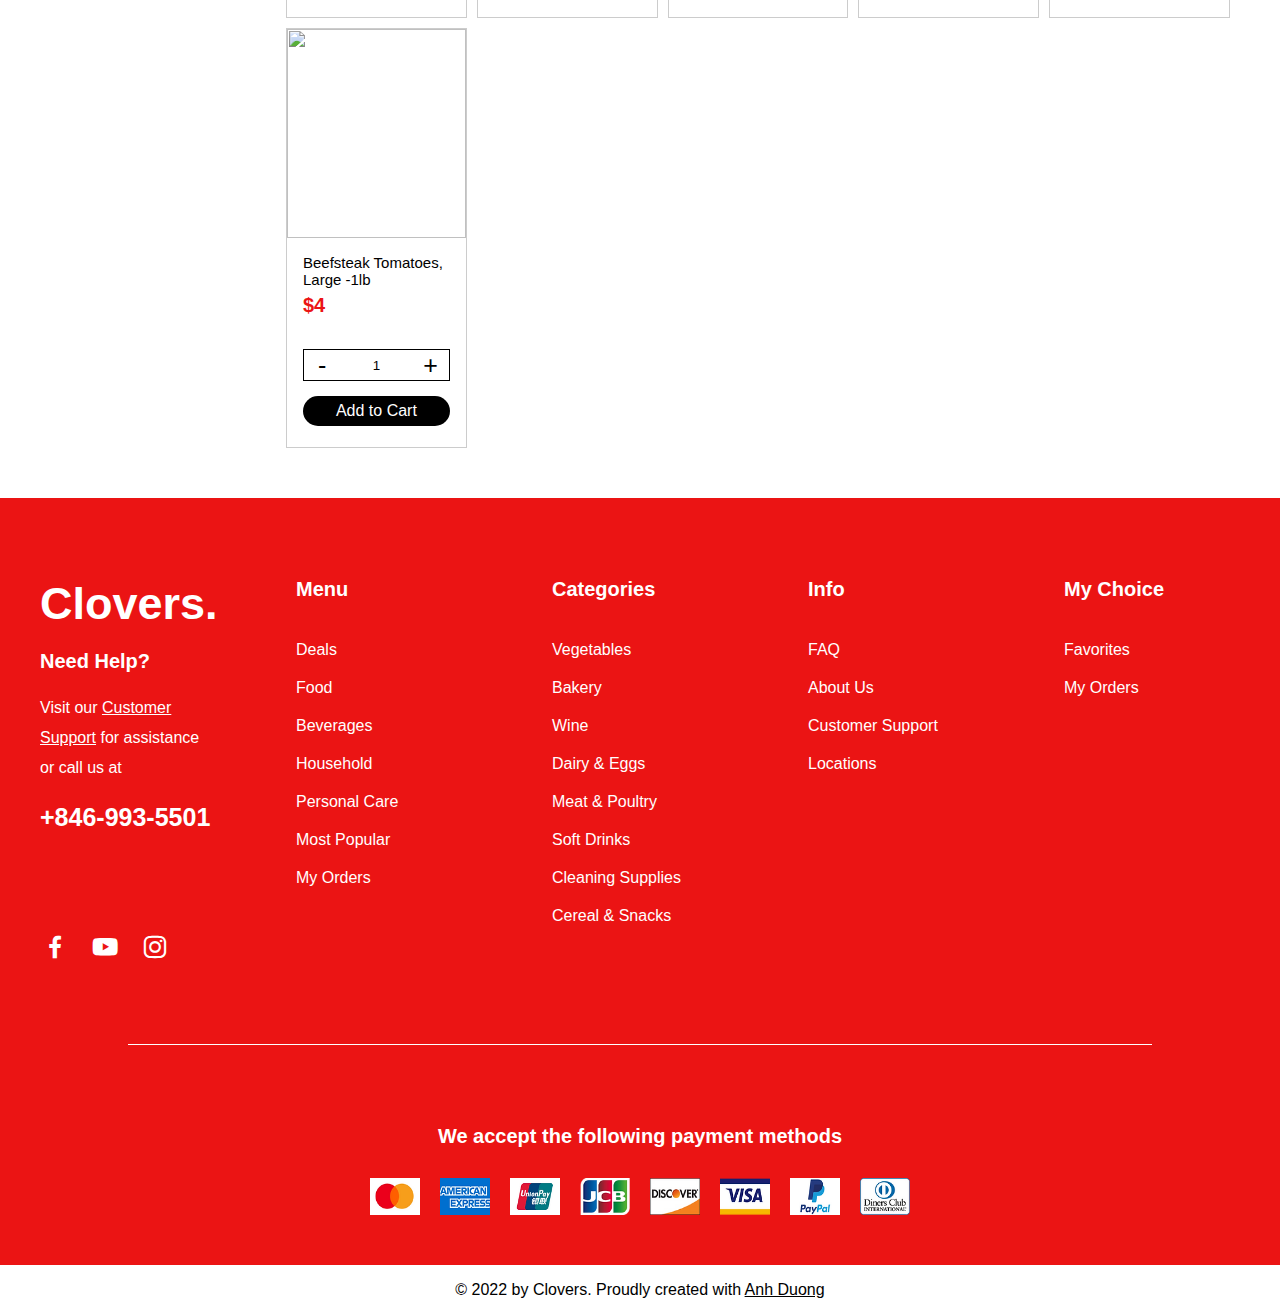
==== commit e6bfef61: "upload" ====
--- a/product.html
+++ b/product.html
@@ -12,6 +12,13 @@
     <!-- favicon  -->
     <link rel="shortcut icon" href="src/img/logo.png" type="image/x-icon">
     <title>Supermarket</title>
+    <title>Supermarket</title>
+    <!-- link thư viện animation js -->
+    <script src="https://unpkg.com/scrollreveal@4"></script>
+    <script>
+        // cho animaton hoạt động lặp lại mỗi khi bắt dc sự kiện scroll
+        ScrollReveal({ reset: true });
+    </script>
 </head>
 
 <body>
@@ -57,9 +64,9 @@
                     </form>
                 </div>
                 <div class="cart-location">
-                    <a href=""> <i class='bx bxs-location-plus'></i></a>
-
-                    <a href=""><i class='bx bxs-cart'></i></a>
+                    <a href="contact.html"> <i class='bx bxs-location-plus'></i></a>
+
+                    <a href="cart.html"><i class='bx bxs-cart'></i></a>
 
                     <label for="checkMenu" class='bx bx-menu'></label>
 
@@ -219,6 +226,26 @@
                 <p>© 2022 by Clovers. Proudly created with <a href="">Anh Duong</a></p>
             </div>
         </footer>
+        <div class="sidebar-cart">
+            <div class="header-cart">
+                <div>Cart</div>
+            </div>
+            <div class="main-sidebar">
+                <!-- <div class="box-product-sidebar">
+                    <div class="product-avatar-sidebar">
+                        <img src="src/img/product.webp" alt="">
+                    </div>
+                    <div class="cart-info">
+                        <p class="name-product-sidebar">Hand Cream</p>
+                        <p class="porduct-price-sidebar">$2</p>
+                    </div>
+                </div> -->
+            </div>
+            <div class="footer-cart">
+                <a href="cart.html" class="sidebar-view">View Cart</a>
+            </div>
+        </div>
+        <div class="main-overlay"></div>
     </div>
     <div class="back-top"><a href="#header" class='bx bx-chevrons-up'></a></div>
     <script src="src/js/main.js"></script>
--- a/src/css/style.css
+++ b/src/css/style.css
@@ -9,6 +9,8 @@
     /* thuộc tính scroll nuột như ny của bạn */
     scroll-behavior: smooth;
 }
+
+
 
 /* loading */
 .loading {
@@ -21,7 +23,7 @@
     left: 0;
     right: 0;
     background-color: #fff;
-    z-index: 100;
+    z-index: 200;
     transition: 1s;
 }
 
@@ -54,6 +56,7 @@
 .container {
     width: 100%;
     height: auto;
+    background-color: #fff;
 }
 
 header {
@@ -732,7 +735,7 @@
     background-color: #FEEFD2;
     top: 20px;
     left: 50%;
-    z-index: -1;
+    z-index: 1;
     transform: translateX(-50%);
     transition: 0.25s;
 }
@@ -740,6 +743,8 @@
 .categories-img {
     width: 100%;
     height: 80%;
+    position: relative;
+    z-index: 2;
 }
 
 .categories-img>img {
@@ -1001,6 +1006,102 @@
     cursor: pointer;
 }
 
+/* css sidebar cart */
+.sidebar-cart{
+    position: fixed;
+    top: 0;
+    right: 0;
+    width: 400px;
+    height: 100vh;
+    background: #fff;
+    z-index: 102;
+    transition: 0.25s;
+    transform: translateX(100%);
+}
+.main-overlay{
+    position: fixed;
+    top: 0;
+    left: 0;
+    right: 0;
+    bottom: 0;
+    background-color: rgba(0, 0, 0, 0.5);
+    z-index: -1;
+}
+
+.header-cart{
+    width: 100%;
+    height: 15%;
+    background-color: #eb1414;
+    font-size: 30px;
+    font-weight: bold;
+    color: #fff;
+    display: flex;
+    justify-content: center;
+    align-items: center;
+}
+
+.main-sidebar{
+    width: 100%;
+    height: 70%;
+    background-color: #fff;
+    overflow: auto;
+    padding: 0 20px;
+}
+
+.box-product-sidebar{
+    width: 100%;
+    height: 130px;
+    display: flex;
+    justify-content: space-between;
+    align-items: center;
+    padding: 0 20px;
+    margin-top: 10px;
+    border: 1px solid;
+    background-color: #fff;
+}
+
+.cart-info{
+    width: 70%;
+    padding-left: 20px; 
+    font-size: 20px;
+    font-weight: bold;
+}
+.product-avatar-sidebar{
+    width: 30%;
+    height: 100%;
+}
+.product-avatar-sidebar>img{
+    width: 100%;
+    height: 100%;
+    object-fit: contain;
+}
+.name-product-sidebar{
+
+}
+.porduct-price-sidebar{
+    color: #eb1414;
+}
+.footer-cart{
+    width: 100%;
+    height: 15%;
+    display: flex;
+    justify-content: center;
+    align-items: center;
+}
+.sidebar-view{
+    padding: 10px 20px;
+    border: 1px solid #eb1414;
+    color: #fff;
+    font-weight: bold;
+    background-color: #eb1414;
+    border-radius: 20px;
+    text-decoration: none;
+    transition: 0.25s;
+}
+.sidebar-view:hover{
+    background-color: #fff;
+    color: #eb1414;
+}
 
 /* responsive */
 
@@ -1756,6 +1857,8 @@
     font-weight: bold;
     user-select: none;
     color: #000;
+    position: relative;
+    z-index: 10;
 }
 
 .activeBg{
@@ -1767,7 +1870,7 @@
     height: 40px;
     position: absolute;
     border-radius: 10px;
-    z-index: -1;
+    z-index: 2;
 }
 
 .list-items{
@@ -1788,4 +1891,241 @@
 .list-items>.product{
     width: 100%;
     height: 100%;
-}+}
+
+/*  css add cart */
+.cart-title{
+    width: 980px;
+    display: block;
+    margin: auto;
+    font-size: 20px;
+    font-weight: bold;
+    margin-top: 50px;
+}
+.main-cart{
+    width: 980px;
+    display: block;
+    margin: auto;
+    margin: 50px auto;
+}
+.product-add-cart{
+    width: 100%;
+    height: 250px;
+    background: #fff;
+    border-top: 1px solid;
+    padding: 10px 0;
+    display: flex;
+    justify-content: space-between;
+    align-items: center;
+    font-size: 20px;
+    position: relative;
+}
+.product-add-cart>.bx-x{
+    position: absolute;
+    top: 0;
+    right: 0;
+    z-index: 1;
+    font-size: 50px;
+    transition: 0.25s;
+}
+.product-add-cart>.bx-x:hover{
+    color: #eb1414;
+}
+.cart-left{
+    width: 30%;
+    height: 100%;
+}
+.cart-left>img{
+    width: 100%;
+    height: 100%;
+    object-fit: contain;
+}
+.cart-right{
+    width: 70%;
+    height: 100%;
+    padding-left: 100px;
+}
+.cart-right>input{
+    width: 80px;
+    height: 25px;
+}
+
+.cart-right>form {
+    display: flex;
+    border: 1px solid black;
+    width: 100px;
+}
+
+.cart-right>form>input {
+    width: 50%;
+    height: 30px;
+    position: relative;
+    text-align: center;
+    border: none;
+    outline: none;
+}
+.name-product-cart{
+    margin-top: 20px;
+}
+.price-product-cart{
+    margin: 20px 0;
+    color: #eb1414;
+}
+.minus-product-cart {
+    background-color: #fff;
+    font-size: 25px;
+    width: 25%;
+    height: 30px;
+    line-height: 30px;
+    text-align: center;
+    cursor: default;
+    border: none;
+    user-select: none;
+}
+
+.add-product-cart {
+    background-color: #fff;
+    font-size: 25px;
+    width: 25%;
+    height: 30px;
+    border: none;
+    line-height: 30px;
+    text-align: center;
+    cursor: default;
+    user-select: none;
+}
+
+/* css contact */
+
+.contact{
+    width: 980px;
+    height: auto;
+    margin: 100px auto;
+}
+.title-contact{
+    font-size: 50px;
+    font-weight: bold;
+    text-align: center;
+    margin-bottom: 50px;
+}
+.main-contact{
+    width: 100%;
+    height: auto;
+    display: flex;
+    border: 1px solid #ccc;
+}
+.contact-left{
+    width: 50%;
+    height: 600px;
+}
+.contact-left>img{
+    width: 100%;
+    height: 100%;
+    object-fit: cover;
+}
+.contact-right{
+    width: 50%;
+    height: 600px;
+    padding: 20px;
+}
+.title-contact-form{
+    font-size: 25px;
+    font-weight: bold;
+    margin-bottom: 50px;
+}
+.contact-form{
+    width: 100%;
+    height: 480px;
+    display: flex;
+    flex-wrap: wrap;
+}
+.contact-form label{
+    display: inline-block;
+    font-size: 23px;
+    margin: 20px 0 10px;
+}
+.contact-form-left{
+    width: 50%;
+    height: 250px;
+}
+.contact-form-right{
+    width: 50%;
+    height: 250px;
+}
+.contact-form-left>input,
+.contact-form-right>input{
+    width: 100%;
+    height: 50px;
+    border: 1px solid #ccc;
+    padding-left: 20px;
+}
+.contact-form-bottom{
+    width: 100%;
+    height: 150px;
+}
+.contact-form-bottom>textarea{
+    width: 100%;
+    height: 100px;
+    border: 1px solid #ccc;
+    padding: 20px;
+}
+.contact-form button{
+    padding: 0px 30px;
+    background:#eb1414;
+    color: #fff;
+    border-radius: 30px;
+    border: 1px solid #eb1414;
+    font-weight: bold;
+    transition: 0.25s;
+}
+.contact-form button:hover{
+    color: #eb1414;
+    background: #fff;
+}
+.main-location{
+    width: 100%;
+    height: auto;
+    margin-top: 100px;
+}
+.title-location{
+    font-size: 30px;
+    font-weight: bold;
+    width: 500px;
+    margin-bottom: 50px;
+}
+.info-location{
+    width: 100%;
+    height:auto;
+    display: grid;
+    grid-template-columns: repeat(4,1fr);
+    grid-auto-rows: 250px;
+}
+.item-location{
+    border: 2px solid #ccc;
+    margin: -2px -2px 0 0;
+    display: flex;
+    justify-content: center;
+    align-items: center;
+    flex-direction: column;
+    text-align: center;
+    padding: 20px;
+}
+.bx-location-plus{
+    font-size: 45px;
+    color: #eb1414;
+}
+.location-name{
+    font-weight: bold;
+    font-size: 20px;
+    margin: 20px 0;
+}
+.spanErro{
+    display: block;
+    height: 20px;
+    color: #eb1414;
+}
+
+
+
+
+
